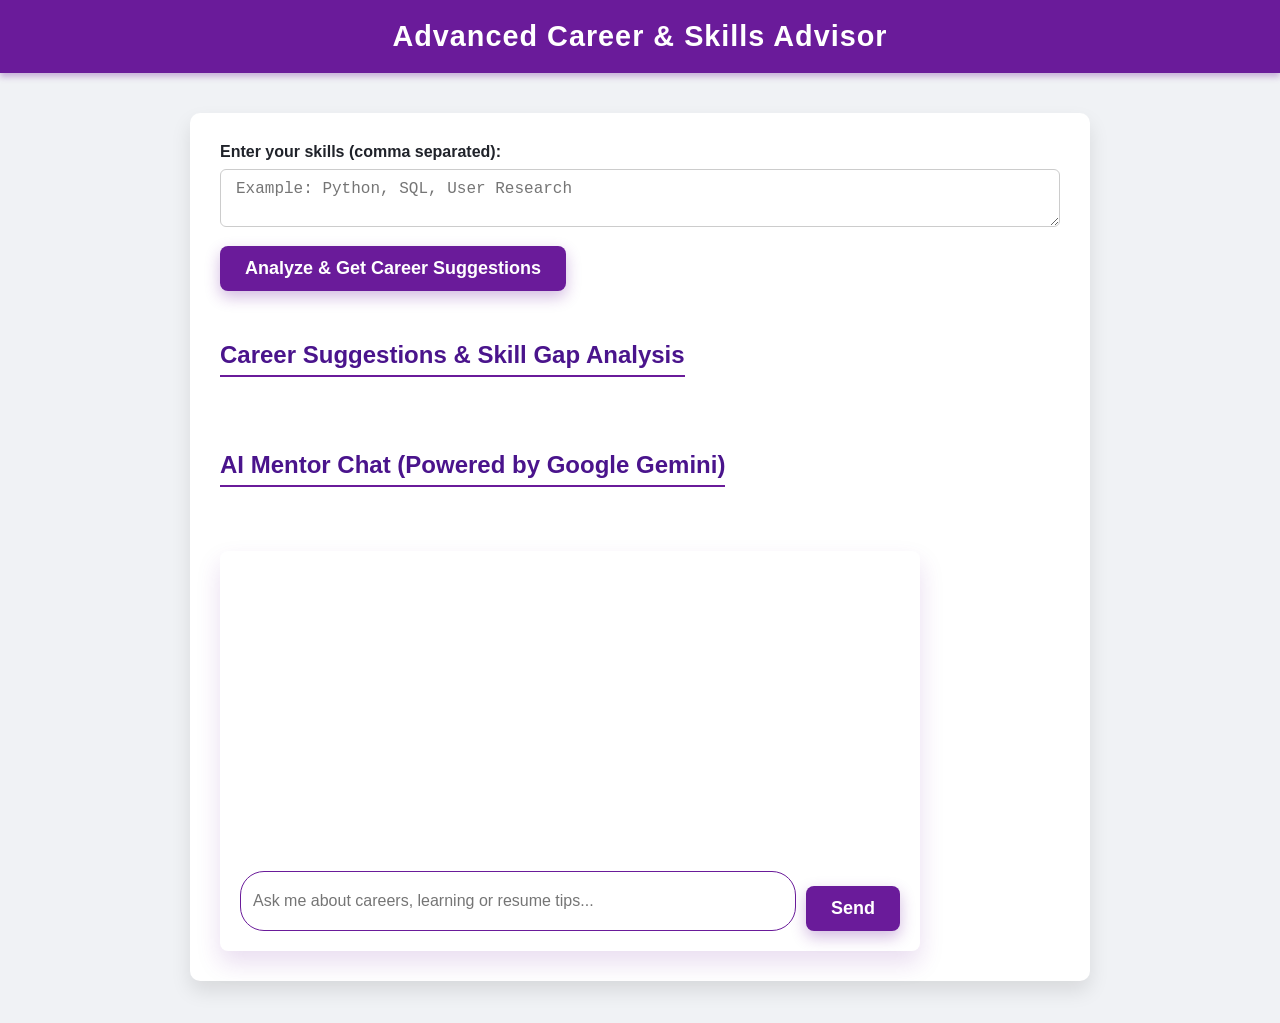
==== prototype (genai)/Prototype.html @ f0399210 "new prototype file added" ====
<!DOCTYPE html>
<html lang="en">
<head>
  <meta charset="UTF-8" />
  <meta name="viewport" content="width=device-width, initial-scale=1" />
  <title>Advanced Career & Skills Advisor with Google Gemini AI</title>
  <style>
    /* --- Reset & base --- */
    * {
      box-sizing: border-box;
    }
    body {
      margin: 0; 
      font-family: 'Segoe UI', Tahoma, Geneva, Verdana, sans-serif;
      background: #f0f2f5;
      color: #20232a;
      display: flex;
      flex-direction: column;
      align-items: center;
      min-height: 100vh;
    }
    header {
      background: #6a1b9a;
      width: 100%;
      color: white;
      padding: 20px 0;
      text-align: center;
      font-size: 1.8rem;
      font-weight: bold;
      letter-spacing: 1px;
      box-shadow: 0 4px 6px rgba(106,27,154,0.3);
    }
    main {
      max-width: 900px;
      width: 100%;
      background: white;
      margin: 40px 20px;
      border-radius: 10px;
      box-shadow: 0 10px 20px rgba(0, 0, 0, 0.1);
      padding: 30px;
    }
    label {
      font-weight: 600;
      margin-bottom: 8px;
      display: block;
      font-size: 16px;
    }
    textarea, input[type="text"] {
      width: 100%;
      padding: 10px 15px;
      font-size: 16px;
      border-radius: 6px;
      border: 1.8px solid #ccc;
      transition: border-color 0.3s ease;
      resize: vertical;
    }
    textarea:focus, input[type="text"]:focus {
      border-color: #6a1b9a;
      outline: none;
    }
    button {
      display: inline-block;
      background-color: #6a1b9a;
      color: white;
      font-size: 18px;
      font-weight: 600;
      padding: 12px 25px;
      border: none;
      border-radius: 8px;
      cursor: pointer;
      margin-top: 15px;
      box-shadow: 0 6px 15px rgba(106,27,154,0.3);
      transition: background-color 0.3s ease;
    }
    button:hover {
      background-color: #4a148c;
    }
    .section {
      margin-top: 30px;
    }
    .section h2 {
      margin-bottom: 24px;
      border-bottom: 2px solid #6a1b9a;
      display: inline-block;
      padding-bottom: 6px;
      font-weight: 700;
      color: #4a148c;
    }
    .career-card {
      background: #fafafa;
      border-radius: 10px;
      padding: 20px;
      margin-bottom: 20px;
      box-shadow: 0 4px 8px rgb(191 133 255 / 0.15);
      transition: transform 0.3s ease;
    }
    .career-card:hover {
      transform: translateY(-5px);
    }
    .career-name {
      font-size: 20px;
      font-weight: 700;
      color: #6a1b9a;
      margin-bottom: 10px;
    }
    .skills-list, .missing-skills-list {
      list-style: none;
      padding-left: 0;
      margin: 8px 0;
      display: flex;
      flex-wrap: wrap;
    }
    .skills-list li, .missing-skills-list li {
      background-color: #e1bee7;
      color: #4a148c;
      font-weight: 600;
      padding: 6px 12px;
      border-radius: 20px;
      margin: 4px 10px 4px 0;
      font-size: 14px;
    }
    .missing-skills-list li {
      background-color: #ef9a9a;
      color: #b71c1c;
    }
    /* Chat UI */
    .chat-container {
      max-width: 700px;
      background: #fff;
      margin-top: 40px;
      border-radius: 8px;
      box-shadow: 0 12px 24px rgb(106 27 154 / 0.15);
      padding: 20px;
      height: 400px;
      display: flex;
      flex-direction: column;
    }
    .messages {
      flex-grow: 1;
      overflow-y: auto;
      padding-right: 10px;
      margin-bottom: 15px;
    }
    .message {
      margin-bottom: 15px;
      max-width: 80%;
      word-wrap: break-word;
      padding: 10px 18px;
      border-radius: 20px;
      font-size: 15px;
      line-height: 1.3;
      box-shadow: 0 2px 8px rgb(106 27 154 / 0.1);
    }
    .user-message {
      background-color: #6a1b9a;
      color: white;
      align-self: flex-end;
      border-bottom-right-radius: 4px;
    }
    .bot-message {
      background-color: #f0e6ff;
      color: #4a148c;
      align-self: flex-start;
      border-bottom-left-radius: 4px;
    }
    .input-area {
      display: flex;
      gap: 10px;
    }
    .input-area input {
      flex-grow: 1;
      font-size: 16px;
      padding: 12px;
      border-radius: 24px;
      border: 1.5px solid #6a1b9a;
    }
    .loading {
      font-style: italic;
      color: #999;
      text-align: center;
      padding: 8px 0;
    }
  </style>
</head>
<body>

<header>Advanced Career & Skills Advisor</header>

<main>
  
  <section>
    <label for="skillsInput">Enter your skills (comma separated):</label>
    <textarea id="skillsInput" placeholder="Example: Python, SQL, User Research"></textarea>
    <button id="analyzeSkillsBtn">Analyze & Get Career Suggestions</button>
  </section>

  <section id="careerSuggestions" class="section">
    <h2>Career Suggestions & Skill Gap Analysis</h2>
    <div id="careersContainer"></div>
  </section>

  <section class="section">
    <h2>AI Mentor Chat (Powered by Google Gemini)</h2>
    <div class="chat-container">
      <div class="messages" id="chatMessages"></div>
      <div class="input-area">
        <input id="chatInput" type="text" placeholder="Ask me about careers, learning or resume tips..." />
        <button id="chatSendBtn">Send</button>
      </div>
    </div>
  </section>
</main>

<script>
  // Replace with your real API key (For demonstration only! Use server proxy in production)
  const GEMINI_API_KEY = "AIzaSyCxmPdp3qG5zpxcaxPLSL_qSqF_gBXn3Wg";

  // Predefined career data (can be enhanced)
  const CAREERS = {
    "Data Scientist": ["Python", "Statistics", "Machine Learning", "Data Visualization"],
    "UX Designer": ["Design Thinking", "User Research", "Wireframing", "Prototyping"],
    "Software Engineer": ["Python", "Algorithms", "Data Structures", "System Design"],
    "Product Manager": ["Roadmapping", "Stakeholder Management", "Agile", "Analytics"],
    "Digital Marketer": ["SEO", "Content Creation", "Google Analytics", "Social Media"]
  };

  const analyzeBtn = document.getElementById("analyzeSkillsBtn");
  const skillsInput = document.getElementById("skillsInput");
  const careersContainer = document.getElementById("careersContainer");

  const chatMessages = document.getElementById("chatMessages");
  const chatInput = document.getElementById("chatInput");
  const chatSendBtn = document.getElementById("chatSendBtn");

  // Utility to create skill tags
  function createSkillTags(skills, className) {
    const ul = document.createElement("ul");
    ul.className = className;
    skills.forEach(skill => {
      const li = document.createElement("li");
      li.textContent = skill;
      ul.appendChild(li);
    });
    return ul;
  }

  // Function: Skill Gap Analysis & Career Suggestion
  function analyzeSkills(userSkills) {
    const careers = [];

    for (const careerName in CAREERS) {
      const careerSkills = CAREERS[careerName];
      const missingSkills = careerSkills.filter(s => !userSkills.includes(s.toLowerCase()));
      careers.push({
        careerName,
        requiredSkills: careerSkills,
        missingSkills
      });
    }

    // Sort careers by fewest missing skills
    careers.sort((a, b) => a.missingSkills.length - b.missingSkills.length);
    return careers;
  }

  // Render careers recommendations UI
  function renderCareerSuggestions(careers) {
    careersContainer.innerHTML = "";
    careers.forEach(({careerName, requiredSkills, missingSkills}) => {
      const card = document.createElement("div");
      card.className = "career-card";

      const title = document.createElement("h3");
      title.className = "career-name";
      title.textContent = careerName;

      const reqLabel = document.createElement("div");
      reqLabel.textContent = "Required Skills:";
      const reqSkillsUL = createSkillTags(requiredSkills, "skills-list");

      const missLabel = document.createElement("div");
      missLabel.textContent = "Missing Skills:";
      const missingSkillsUL = createSkillTags(missingSkills.length ? missingSkills : ["None! You're ready!"], "missing-skills-list");

      card.appendChild(title);
      card.appendChild(reqLabel);
      card.appendChild(reqSkillsUL);
      card.appendChild(missLabel);
      card.appendChild(missingSkillsUL);

      careersContainer.appendChild(card);
    });
  }

  analyzeBtn.onclick = () => {
    const rawSkills = skillsInput.value.trim();
    if (!rawSkills) {
      alert("Please enter your skills");
      return;
    }

    const userSkills = rawSkills.split(",").map(s => s.trim().toLowerCase());
    const careers = analyzeSkills(userSkills);
    renderCareerSuggestions(careers);
  }

  // --- Google Gemini API Chat Utility ---

  // Append message to chat
  function appendMessage(content, fromBot = true) {
    const msg = document.createElement("div");
    msg.className = fromBot ? "message bot-message" : "message user-message";
    msg.textContent = content;
    chatMessages.appendChild(msg);
    chatMessages.scrollTop = chatMessages.scrollHeight;
  }

  async function callGeminiAPI(promptText) {
    const url = 'https://generativelanguage.googleapis.com/v1beta/models/gemini-2.5-flash:generateContent';
    const body = {
      "contents": [{ "parts": [{ "text": promptText }] }]
    };

    try {
      const response = await fetch(url, {
        headers: {
          'Content-Type': 'application/json',
          'x-goog-api-key': GEMINI_API_KEY
        },
        method: 'POST',
        body: JSON.stringify(body)
      });

      if (!response.ok) {
        const error = await response.json();
        throw new Error(error.error.message || 'API error');
      }

      const data = await response.json();
      // Gemini API returns text like this:
      // data.candidates[0].content.parts[0].text
      const message = data.candidates?.[0]?.content?.parts?.[0]?.text;
      return message || "Sorry, I couldn't generate a response.";
    } catch (err) {
      return "Error: " + err.message;
    }
  }

  // On Chat Send
  chatSendBtn.onclick = async () => {
    const userText = chatInput.value.trim();
    if (!userText) return;

    appendMessage(userText, false);
    chatInput.value = "";
    appendMessage("Thinking...", true);

    const botResponse = await callGeminiAPI(userText);

    // Remove the 'Thinking...' message and add real response
    chatMessages.querySelector(".bot-message:last-child").remove();
    appendMessage(botResponse, true);
  }

  // Enable sending chat on Enter key
  chatInput.addEventListener("keydown", (e) => {
    if (e.key === "Enter") {
      e.preventDefault();
      chatSendBtn.click();
    }
  });

</script>

</body>
</html>
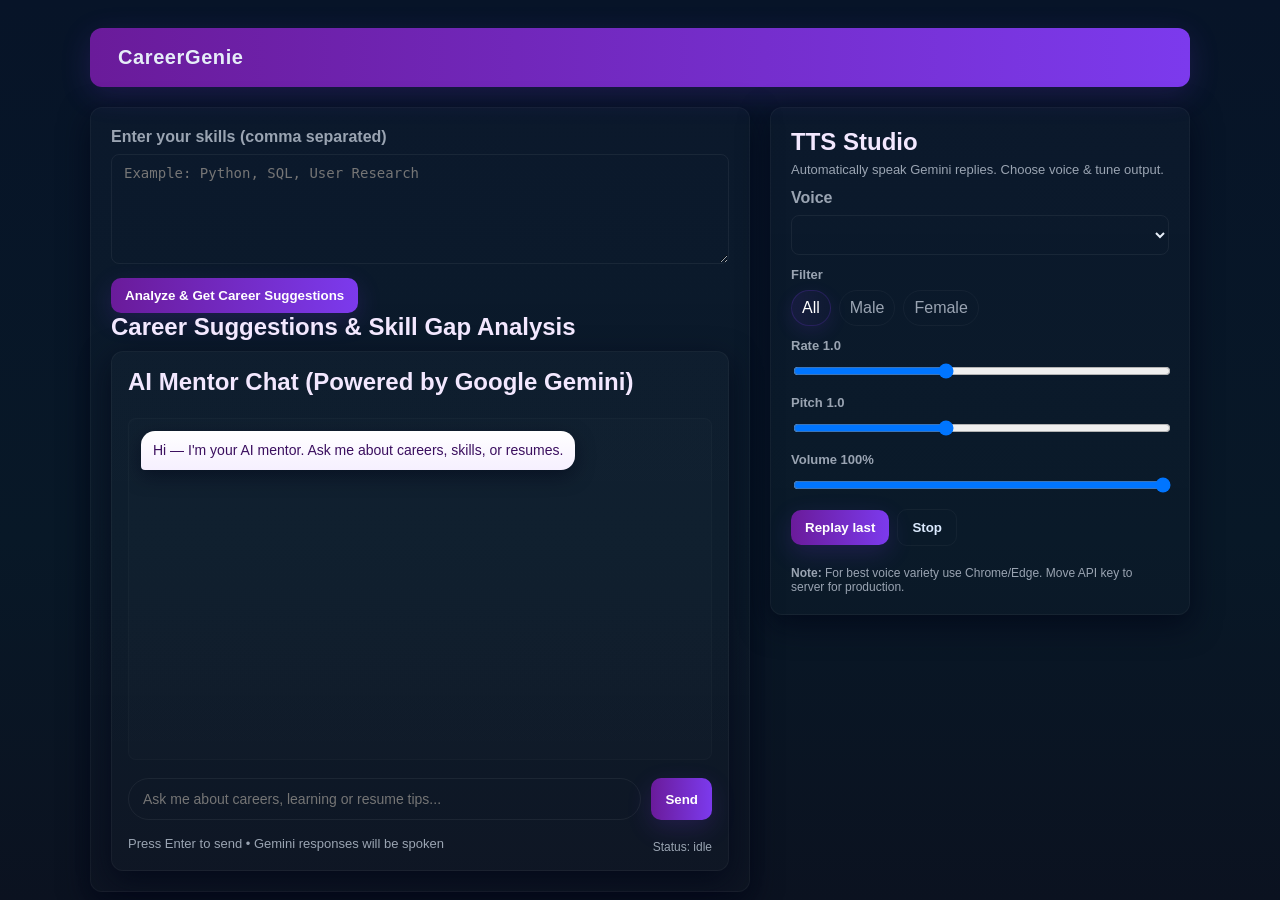
==== commit 55f5f770: "Update Prototype.html now this is the final project" ====
--- a/prototype (genai)/Prototype.html
+++ b/prototype (genai)/Prototype.html
@@ -3,374 +3,471 @@
 <head>
   <meta charset="UTF-8" />
   <meta name="viewport" content="width=device-width, initial-scale=1" />
-  <title>Advanced Career & Skills Advisor with Google Gemini AI</title>
+  <title>Career Advisor + Gemini Chat + TTS Studio</title>
   <style>
     /* --- Reset & base --- */
-    * {
-      box-sizing: border-box;
-    }
+    * { box-sizing: border-box; }
+    :root{
+      --accent:#6a1b9a;
+      --accent-2:#7c3aed;
+      --muted:#9aa4b2;
+      --bg:#0f1724;
+      --card:#0b1220;
+      --glass: rgba(255,255,255,0.03);
+    }
+    html,body{height:100%}
     body {
-      margin: 0; 
-      font-family: 'Segoe UI', Tahoma, Geneva, Verdana, sans-serif;
-      background: #f0f2f5;
-      color: #20232a;
+      margin: 0;
+      font-family: Inter, 'Segoe UI', Tahoma, Geneva, Verdana, sans-serif;
+      background: linear-gradient(180deg,#071428 0%, #081827 60%, #0b1220 100%);
+      color: #e6eef8;
       display: flex;
-      flex-direction: column;
-      align-items: center;
-      min-height: 100vh;
-    }
-    header {
-      background: #6a1b9a;
-      width: 100%;
-      color: white;
-      padding: 20px 0;
-      text-align: center;
-      font-size: 1.8rem;
-      font-weight: bold;
-      letter-spacing: 1px;
-      box-shadow: 0 4px 6px rgba(106,27,154,0.3);
-    }
-    main {
-      max-width: 900px;
-      width: 100%;
-      background: white;
-      margin: 40px 20px;
-      border-radius: 10px;
-      box-shadow: 0 10px 20px rgba(0, 0, 0, 0.1);
-      padding: 30px;
-    }
-    label {
-      font-weight: 600;
-      margin-bottom: 8px;
-      display: block;
-      font-size: 16px;
-    }
-    textarea, input[type="text"] {
-      width: 100%;
-      padding: 10px 15px;
-      font-size: 16px;
-      border-radius: 6px;
-      border: 1.8px solid #ccc;
-      transition: border-color 0.3s ease;
+      justify-content: center;
+      padding: 28px;
+    }
+
+    .app {
+      width: 1100px;
+      max-width: 98%;
+      display: grid;
+      grid-template-columns: 1fr 420px;
+      gap: 20px;
+      align-items: start;
+    }
+
+    header.site {
+      grid-column: 1 / -1;
+      background: linear-gradient(90deg,var(--accent),var(--accent-2));
+      padding: 18px 28px;
+      border-radius: 12px;
+      box-shadow: 0 8px 30px rgba(124,58,237,0.18);
+      font-weight: 800;
+      letter-spacing: 0.6px;
+      font-size: 20px;
+    }
+
+    /* left column card */
+    .card {
+      background: linear-gradient(180deg, rgba(255,255,255,0.02), rgba(255,255,255,0.01));
+      border: 1px solid rgba(255,255,255,0.04);
+      padding: 20px;
+      border-radius: 12px;
+      box-shadow: 0 10px 30px rgba(2,6,23,0.7);
+    }
+    h2 { color: #f3e8ff; margin: 0 0 10px 0; }
+
+    label { display:block; font-weight:700; margin-bottom:8px; color:var(--muted); }
+    textarea, input[type="text"], select {
+      width:100%;
+      background: transparent;
+      color: #e6eef8;
+      border: 1px solid rgba(255,255,255,0.06);
+      padding: 10px 12px;
+      border-radius: 8px;
+      font-size: 14px;
       resize: vertical;
-    }
-    textarea:focus, input[type="text"]:focus {
-      border-color: #6a1b9a;
       outline: none;
     }
-    button {
-      display: inline-block;
-      background-color: #6a1b9a;
-      color: white;
-      font-size: 18px;
-      font-weight: 600;
-      padding: 12px 25px;
+    textarea { min-height:110px; max-height:320px; }
+    .btn {
+      display:inline-flex; align-items:center; justify-content:center;
+      padding:10px 14px; gap:10px;
+      border-radius:10px; cursor:pointer; font-weight:700;
       border: none;
-      border-radius: 8px;
-      cursor: pointer;
-      margin-top: 15px;
-      box-shadow: 0 6px 15px rgba(106,27,154,0.3);
-      transition: background-color 0.3s ease;
-    }
-    button:hover {
-      background-color: #4a148c;
-    }
-    .section {
-      margin-top: 30px;
-    }
-    .section h2 {
-      margin-bottom: 24px;
-      border-bottom: 2px solid #6a1b9a;
-      display: inline-block;
-      padding-bottom: 6px;
-      font-weight: 700;
-      color: #4a148c;
-    }
-    .career-card {
-      background: #fafafa;
-      border-radius: 10px;
-      padding: 20px;
-      margin-bottom: 20px;
-      box-shadow: 0 4px 8px rgb(191 133 255 / 0.15);
-      transition: transform 0.3s ease;
-    }
-    .career-card:hover {
-      transform: translateY(-5px);
-    }
-    .career-name {
-      font-size: 20px;
-      font-weight: 700;
-      color: #6a1b9a;
-      margin-bottom: 10px;
-    }
-    .skills-list, .missing-skills-list {
-      list-style: none;
-      padding-left: 0;
-      margin: 8px 0;
-      display: flex;
-      flex-wrap: wrap;
-    }
-    .skills-list li, .missing-skills-list li {
-      background-color: #e1bee7;
-      color: #4a148c;
-      font-weight: 600;
-      padding: 6px 12px;
-      border-radius: 20px;
-      margin: 4px 10px 4px 0;
-      font-size: 14px;
-    }
-    .missing-skills-list li {
-      background-color: #ef9a9a;
-      color: #b71c1c;
-    }
+    }
+    .btn-primary { background: linear-gradient(90deg,var(--accent),var(--accent-2)); color:white; box-shadow: 0 8px 24px rgba(124,58,237,0.18); }
+    .btn-ghost { background: transparent; border:1px solid rgba(255,255,255,0.04); color:#dbeafe; }
+
+    /* Career section */
+    main.left { display:flex; flex-direction:column; gap:18px; }
+    .career-card { background: linear-gradient(180deg, rgba(255,255,255,0.01), rgba(255,255,255,0)); padding:14px; border-radius:10px; border:1px solid rgba(255,255,255,0.02); }
+    .career-name { color:var(--accent-2); font-weight:800; margin-bottom:8px; }
+
     /* Chat UI */
-    .chat-container {
-      max-width: 700px;
-      background: #fff;
-      margin-top: 40px;
-      border-radius: 8px;
-      box-shadow: 0 12px 24px rgb(106 27 154 / 0.15);
-      padding: 20px;
-      height: 400px;
-      display: flex;
-      flex-direction: column;
-    }
-    .messages {
-      flex-grow: 1;
-      overflow-y: auto;
-      padding-right: 10px;
-      margin-bottom: 15px;
-    }
-    .message {
-      margin-bottom: 15px;
-      max-width: 80%;
-      word-wrap: break-word;
-      padding: 10px 18px;
-      border-radius: 20px;
-      font-size: 15px;
-      line-height: 1.3;
-      box-shadow: 0 2px 8px rgb(106 27 154 / 0.1);
-    }
-    .user-message {
-      background-color: #6a1b9a;
-      color: white;
-      align-self: flex-end;
-      border-bottom-right-radius: 4px;
-    }
-    .bot-message {
-      background-color: #f0e6ff;
-      color: #4a148c;
-      align-self: flex-start;
-      border-bottom-left-radius: 4px;
-    }
-    .input-area {
-      display: flex;
-      gap: 10px;
-    }
-    .input-area input {
-      flex-grow: 1;
-      font-size: 16px;
-      padding: 12px;
-      border-radius: 24px;
-      border: 1.5px solid #6a1b9a;
-    }
-    .loading {
-      font-style: italic;
-      color: #999;
-      text-align: center;
-      padding: 8px 0;
+    .chat-wrapper { display:flex; flex-direction:column; gap:12px; height:520px; }
+    .chat-container { flex:1; display:flex; flex-direction:column; gap:12px; }
+    .messages { flex:1; overflow:auto; padding:12px; display:flex; flex-direction:column; gap:10px; border-radius:8px; background: linear-gradient(180deg, rgba(255,255,255,0.01), rgba(255,255,255,0.01)); border:1px solid rgba(255,255,255,0.02); }
+    .message { max-width:78%; padding:10px 12px; border-radius:14px; font-size:14px; line-height:1.35; box-shadow: 0 6px 18px rgba(2,6,23,0.5); }
+    .user-message { align-self:flex-end; background: linear-gradient(180deg,#2d1654,#3b0f5f); color:#fff; border-bottom-right-radius:4px; }
+    .bot-message  { align-self:flex-start; background: linear-gradient(180deg,#fff,#f6f0ff); color:#3b0f5f; border-bottom-left-radius:4px; }
+
+    .input-area { display:flex; gap:10px; padding-top:6px; }
+    .input-area input { flex:1; padding:12px 14px; border-radius:999px; }
+    .small { font-size:13px; color:var(--muted); }
+
+    /* Right column TTS controls */
+    .right-col { display:flex; flex-direction:column; gap:12px; }
+    .control-row { display:flex; gap:8px; align-items:center; }
+    .chip { padding:8px 10px; border-radius:999px; cursor:pointer; background:transparent; border:1px solid rgba(255,255,255,0.04); color:var(--muted); }
+    .chip.active { box-shadow:0 6px 18px rgba(124,58,237,0.12); background: linear-gradient(90deg, rgba(124,58,237,0.10), rgba(124,58,237,0.04)); color:white; border-color: rgba(124,58,237,0.2); }
+
+    .range { width:100%; }
+    .footer-small { font-size:12px; color:var(--muted); margin-top:8px; }
+
+    /* Responsiveness */
+    @media (max-width: 980px) {
+      .app { grid-template-columns: 1fr; }
+      .chat-wrapper { height:420px; }
     }
   </style>
 </head>
 <body>
-
-<header>Advanced Career & Skills Advisor</header>
-
-<main>
-  
-  <section>
-    <label for="skillsInput">Enter your skills (comma separated):</label>
-    <textarea id="skillsInput" placeholder="Example: Python, SQL, User Research"></textarea>
-    <button id="analyzeSkillsBtn">Analyze & Get Career Suggestions</button>
-  </section>
-
-  <section id="careerSuggestions" class="section">
-    <h2>Career Suggestions & Skill Gap Analysis</h2>
-    <div id="careersContainer"></div>
-  </section>
-
-  <section class="section">
-    <h2>AI Mentor Chat (Powered by Google Gemini)</h2>
-    <div class="chat-container">
-      <div class="messages" id="chatMessages"></div>
-      <div class="input-area">
-        <input id="chatInput" type="text" placeholder="Ask me about careers, learning or resume tips..." />
-        <button id="chatSendBtn">Send</button>
-      </div>
+  <div class="app">
+    <header class="site">CareerGenie</header>
+
+    <!-- Left column -->
+    <div class="card main left">
+      <section>
+        <label for="skillsInput">Enter your skills (comma separated)</label>
+        <textarea id="skillsInput" placeholder="Example: Python, SQL, User Research"></textarea>
+        <div style="margin-top:10px;">
+          <button id="analyzeSkillsBtn" class="btn btn-primary">Analyze & Get Career Suggestions</button>
+        </div>
+      </section>
+
+      <section id="careerSuggestions" class="section">
+        <h2>Career Suggestions & Skill Gap Analysis</h2>
+        <div id="careersContainer"></div>
+      </section>
+
+      <section class="section chat-wrapper card" style="padding:16px;">
+        <h2 style="margin-top:0">AI Mentor Chat (Powered by Google Gemini)</h2>
+        <div class="chat-container">
+          <div class="messages" id="chatMessages" aria-live="polite"></div>
+
+          <div class="input-area">
+            <input id="chatInput" type="text" placeholder="Ask me about careers, learning or resume tips..." />
+            <button id="chatSendBtn" class="btn btn-primary">Send</button>
+          </div>
+
+          <div class="small" style="display:flex; justify-content:space-between; align-items:center;">
+            <div>Press Enter to send • Gemini responses will be spoken</div>
+            <div id="status" class="footer-small">Status: idle</div>
+          </div>
+        </div>
+      </section>
     </div>
-  </section>
-</main>
-
-<script>
-  // Replace with your real API key (For demonstration only! Use server proxy in production)
-  const GEMINI_API_KEY = "AIzaSyCxmPdp3qG5zpxcaxPLSL_qSqF_gBXn3Wg";
-
-  // Predefined career data (can be enhanced)
-  const CAREERS = {
-    "Data Scientist": ["Python", "Statistics", "Machine Learning", "Data Visualization"],
-    "UX Designer": ["Design Thinking", "User Research", "Wireframing", "Prototyping"],
-    "Software Engineer": ["Python", "Algorithms", "Data Structures", "System Design"],
-    "Product Manager": ["Roadmapping", "Stakeholder Management", "Agile", "Analytics"],
-    "Digital Marketer": ["SEO", "Content Creation", "Google Analytics", "Social Media"]
-  };
-
-  const analyzeBtn = document.getElementById("analyzeSkillsBtn");
-  const skillsInput = document.getElementById("skillsInput");
-  const careersContainer = document.getElementById("careersContainer");
-
-  const chatMessages = document.getElementById("chatMessages");
-  const chatInput = document.getElementById("chatInput");
-  const chatSendBtn = document.getElementById("chatSendBtn");
-
-  // Utility to create skill tags
-  function createSkillTags(skills, className) {
-    const ul = document.createElement("ul");
-    ul.className = className;
-    skills.forEach(skill => {
-      const li = document.createElement("li");
-      li.textContent = skill;
-      ul.appendChild(li);
+
+    <!-- Right column: TTS controls -->
+    <aside class="card right-col">
+      <div>
+        <h2 style="margin:0 0 6px 0">TTS Studio</h2>
+        <div class="small">Automatically speak Gemini replies. Choose voice & tune output.</div>
+      </div>
+
+      <div>
+        <label for="voiceSelect">Voice</label>
+        <select id="voiceSelect"></select>
+      </div>
+
+      <div class="control-row">
+        <div style="flex:1">
+          <label class="small">Filter</label>
+          <div style="display:flex;gap:8px;">
+            <div id="filterAll" class="chip active">All</div>
+            <div id="filterMale" class="chip">Male</div>
+            <div id="filterFemale" class="chip">Female</div>
+          </div>
+        </div>
+      </div>
+
+      <div>
+        <label class="small">Rate <span id="rateVal">1.0</span></label>
+        <input id="rate" type="range" min="0.6" max="1.6" step="0.05" value="1" class="range">
+      </div>
+
+      <div>
+        <label class="small">Pitch <span id="pitchVal">1.0</span></label>
+        <input id="pitch" type="range" min="0.6" max="1.6" step="0.05" value="1" class="range">
+      </div>
+
+      <div>
+        <label class="small">Volume <span id="volumeVal">100%</span></label>
+        <input id="volume" type="range" min="0" max="1" step="0.05" value="1" class="range">
+      </div>
+
+      <div style="display:flex; gap:8px; align-items:center;">
+        <button id="btnPlayLast" class="btn btn-primary" title="Replay last bot message">Replay last</button>
+        <button id="btnStop" class="btn btn-ghost">Stop</button>
+      </div>
+
+      <div class="footer-small">
+        <div><strong>Note:</strong> For best voice variety use Chrome/Edge. Move API key to server for production.</div>
+      </div>
+    </aside>
+  </div>
+
+  <script>
+    // ------------------------
+    // Existing Gemini key (your file had this key)
+    // For production: never expose keys client-side. Use a server proxy.
+    // ------------------------
+    const GEMINI_API_KEY = "";
+
+    // --- Career data (unchanged) ---
+    const CAREERS = {
+      "Data Scientist": ["Python", "Statistics", "Machine Learning", "Data Visualization"],
+      "UX Designer": ["Design Thinking", "User Research", "Wireframing", "Prototyping"],
+      "Software Engineer": ["Python", "Algorithms", "Data Structures", "System Design"],
+      "Product Manager": ["Roadmapping", "Stakeholder Management", "Agile", "Analytics"],
+      "Digital Marketer": ["SEO", "Content Creation", "Google Analytics", "Social Media"]
+    };
+
+    // --- DOM refs ---
+    const analyzeBtn = document.getElementById("analyzeSkillsBtn");
+    const skillsInput = document.getElementById("skillsInput");
+    const careersContainer = document.getElementById("careersContainer");
+    const chatMessages = document.getElementById("chatMessages");
+    const chatInput = document.getElementById("chatInput");
+    const chatSendBtn = document.getElementById("chatSendBtn");
+    const statusEl = document.getElementById("status");
+
+    // TTS refs
+    const voiceSelect = document.getElementById("voiceSelect");
+    const rateEl = document.getElementById("rate");
+    const pitchEl = document.getElementById("pitch");
+    const volumeEl = document.getElementById("volume");
+    const rateVal = document.getElementById("rateVal");
+    const pitchVal = document.getElementById("pitchVal");
+    const volumeVal = document.getElementById("volumeVal");
+    const filterAll = document.getElementById("filterAll");
+    const filterMale = document.getElementById("filterMale");
+    const filterFemale = document.getElementById("filterFemale");
+    const btnPlayLast = document.getElementById("btnPlayLast");
+    const btnStop = document.getElementById("btnStop");
+
+    // State
+    let allVoices = [];
+    let lastBotText = "";
+    let currentFilter = "All";
+
+    // ---------- Skill gap logic ----------
+    function createSkillTags(skills) {
+      const ul = document.createElement("ul");
+      ul.className = "skills-list";
+      skills.forEach(skill => {
+        const li = document.createElement("li");
+        li.textContent = skill;
+        ul.appendChild(li);
+      });
+      return ul;
+    }
+
+    function analyzeSkills(userSkills) {
+      const careers = [];
+      for (const careerName in CAREERS) {
+        const careerSkills = CAREERS[careerName];
+        const missingSkills = careerSkills.filter(s => !userSkills.includes(s.toLowerCase()));
+        careers.push({ careerName, requiredSkills: careerSkills, missingSkills });
+      }
+      careers.sort((a,b) => a.missingSkills.length - b.missingSkills.length);
+      return careers;
+    }
+
+    function renderCareerSuggestions(careers) {
+      careersContainer.innerHTML = "";
+      careers.forEach(({careerName, requiredSkills, missingSkills}) => {
+        const card = document.createElement("div");
+        card.className = "career-card";
+
+        const title = document.createElement("div");
+        title.className = "career-name";
+        title.textContent = careerName;
+
+        const reqLabel = document.createElement("div");
+        reqLabel.textContent = "Required Skills:";
+
+        const missLabel = document.createElement("div");
+        missLabel.textContent = "Missing Skills:";
+
+        card.appendChild(title);
+        card.appendChild(reqLabel);
+        card.appendChild(createSkillTags(requiredSkills));
+        card.appendChild(missLabel);
+        card.appendChild(createSkillTags(missingSkills.length ? missingSkills : ["None! You're ready!"]));
+        careersContainer.appendChild(card);
+      });
+    }
+
+    analyzeBtn.onclick = () => {
+      const rawSkills = skillsInput.value.trim();
+      if (!rawSkills) { alert("Please enter your skills"); return; }
+      const userSkills = rawSkills.split(",").map(s => s.trim().toLowerCase());
+      const careers = analyzeSkills(userSkills);
+      renderCareerSuggestions(careers);
+    };
+
+    // ---------- Chat + Gemini ----------
+    function appendMessage(content, fromBot = true) {
+      const msg = document.createElement("div");
+      msg.className = fromBot ? "message bot-message" : "message user-message";
+      // allow multiline and preserve whitespace
+      msg.textContent = content;
+      chatMessages.appendChild(msg);
+      chatMessages.scrollTop = chatMessages.scrollHeight;
+    }
+
+    async function callGeminiAPI(promptText) {
+      const url = 'https://generativelanguage.googleapis.com/v1beta/models/gemini-2.5-flash:generateContent';
+      const body = { "contents": [{ "parts": [{ "text": promptText }] }] };
+
+      try {
+        statusEl.textContent = "Status: contacting Gemini...";
+        const response = await fetch(url, {
+          headers: {
+            'Content-Type': 'application/json',
+            'x-goog-api-key': GEMINI_API_KEY
+          },
+          method: 'POST',
+          body: JSON.stringify(body)
+        });
+
+        if (!response.ok) {
+          const error = await response.json().catch(()=>({error:{message:"unknown"}}));
+          throw new Error(error?.error?.message || 'API error');
+        }
+
+        const data = await response.json();
+        const message = data.candidates?.[0]?.content?.parts?.[0]?.text;
+        statusEl.textContent = "Status: idle";
+        return message || "Sorry, I couldn't generate a response.";
+      } catch (err) {
+        statusEl.textContent = "Status: error";
+        return "Error: " + err.message;
+      }
+    }
+
+    // Chat send handler (integrated with TTS)
+    chatSendBtn.onclick = async () => {
+      const userText = chatInput.value.trim();
+      if (!userText) return;
+      appendMessage(userText, false);
+      chatInput.value = "";
+      appendMessage("Thinking...", true);
+
+      const botResponse = await callGeminiAPI(userText);
+
+      // Replace "Thinking..." with real response
+      const lastBot = chatMessages.querySelector(".bot-message:last-child");
+      if (lastBot && lastBot.textContent === "Thinking...") lastBot.remove();
+
+      appendMessage(botResponse, true);
+
+      // save last bot text and speak it
+      lastBotText = botResponse;
+      speakText(botResponse);
+    };
+
+    chatInput.addEventListener("keydown", (e) => {
+      if (e.key === "Enter") { e.preventDefault(); chatSendBtn.click(); }
     });
-    return ul;
-  }
-
-  // Function: Skill Gap Analysis & Career Suggestion
-  function analyzeSkills(userSkills) {
-    const careers = [];
-
-    for (const careerName in CAREERS) {
-      const careerSkills = CAREERS[careerName];
-      const missingSkills = careerSkills.filter(s => !userSkills.includes(s.toLowerCase()));
-      careers.push({
-        careerName,
-        requiredSkills: careerSkills,
-        missingSkills
+
+    // ---------- TTS: voice management & speak ----------
+    function loadVoices() {
+      const voices = speechSynthesis.getVoices() || [];
+      allVoices = voices.map(v => ({
+        name: v.name,
+        lang: v.lang,
+        voiceObj: v,
+        // Best-effort gender detection from name/language
+        gender: guessGenderFromVoice(v)
+      }));
+      renderVoiceOptions();
+    }
+
+    function guessGenderFromVoice(voice) {
+      const n = (voice.name || "").toLowerCase();
+      if (n.includes("female") || n.includes("jenny") || n.includes("sara") || n.includes("emea_female") || n.includes("alloy") || n.includes("aria") ) return "Female";
+      if (n.includes("male") || n.includes("guy") || n.includes("david") || n.includes("john") || n.includes("alloy_m") ) return "Male";
+      // fallback from locale heuristics improbable; return Unknown
+      return "Unknown";
+    }
+
+    function renderVoiceOptions() {
+      voiceSelect.innerHTML = "";
+      let voices = allVoices.slice();
+      if (currentFilter === "Male") voices = voices.filter(v => v.gender === "Male");
+      if (currentFilter === "Female") voices = voices.filter(v => v.gender === "Female");
+      // fallback: if none match filter, show all
+      if (voices.length === 0 && allVoices.length > 0) voices = allVoices.slice();
+
+      voices.forEach((v, idx) => {
+        const opt = document.createElement("option");
+        opt.value = idx; // store index into filtered array
+        opt.textContent = `${v.name} — ${v.lang}${v.gender !== 'Unknown' ? ' ('+v.gender+')' : ''}`;
+        voiceSelect.appendChild(opt);
       });
-    }
-
-    // Sort careers by fewest missing skills
-    careers.sort((a, b) => a.missingSkills.length - b.missingSkills.length);
-    return careers;
-  }
-
-  // Render careers recommendations UI
-  function renderCareerSuggestions(careers) {
-    careersContainer.innerHTML = "";
-    careers.forEach(({careerName, requiredSkills, missingSkills}) => {
-      const card = document.createElement("div");
-      card.className = "career-card";
-
-      const title = document.createElement("h3");
-      title.className = "career-name";
-      title.textContent = careerName;
-
-      const reqLabel = document.createElement("div");
-      reqLabel.textContent = "Required Skills:";
-      const reqSkillsUL = createSkillTags(requiredSkills, "skills-list");
-
-      const missLabel = document.createElement("div");
-      missLabel.textContent = "Missing Skills:";
-      const missingSkillsUL = createSkillTags(missingSkills.length ? missingSkills : ["None! You're ready!"], "missing-skills-list");
-
-      card.appendChild(title);
-      card.appendChild(reqLabel);
-      card.appendChild(reqSkillsUL);
-      card.appendChild(missLabel);
-      card.appendChild(missingSkillsUL);
-
-      careersContainer.appendChild(card);
+      // choose first available
+      if (voiceSelect.options.length) voiceSelect.selectedIndex = 0;
+    }
+
+    // filter controls
+    function setFilter(which) {
+      currentFilter = which;
+      [filterAll, filterMale, filterFemale].forEach(b => b.classList.remove('active'));
+      if (which === 'All') filterAll.classList.add('active');
+      if (which === 'Male') filterMale.classList.add('active');
+      if (which === 'Female') filterFemale.classList.add('active');
+      renderVoiceOptions();
+    }
+    filterAll.addEventListener('click', () => setFilter('All'));
+    filterMale.addEventListener('click', () => setFilter('Male'));
+    filterFemale.addEventListener('click', () => setFilter('Female'));
+
+    // speak function
+    function speakText(text) {
+      if (!text) return;
+      try {
+        // Cancel any ongoing speech to prevent "interrupted"
+        window.speechSynthesis.cancel();
+
+        const utter = new SpeechSynthesisUtterance(text);
+        // Lookup selected voice (index from filtered set)
+        const selectedIndex = voiceSelect.selectedIndex;
+        // Map selectedIndex back to actual voice object based on current filter
+        let filteredVoices = allVoices.slice();
+        if (currentFilter === 'Male') filteredVoices = filteredVoices.filter(v => v.gender === 'Male');
+        if (currentFilter === 'Female') filteredVoices = filteredVoices.filter(v => v.gender === 'Female');
+        if (filteredVoices.length === 0) filteredVoices = allVoices.slice();
+        const chosen = filteredVoices[selectedIndex] || filteredVoices[0] || allVoices[0];
+        if (chosen && chosen.voiceObj) utter.voice = chosen.voiceObj;
+
+        utter.rate = parseFloat(rateEl.value) || 1;
+        utter.pitch = parseFloat(pitchEl.value) || 1;
+        utter.volume = parseFloat(volumeEl.value) || 1;
+
+        utter.onstart = () => { statusEl.textContent = "Status: speaking"; };
+        utter.onend = () => { statusEl.textContent = "Status: idle"; };
+        utter.onerror = (e) => { console.error("TTS error:", e); statusEl.textContent = "Status: tts-error"; };
+
+        window.speechSynthesis.speak(utter);
+      } catch (err) {
+        console.error("speakText error:", err);
+        statusEl.textContent = "Status: tts-exception";
+      }
+    }
+
+    // attach controls
+    rateEl.addEventListener('input', ()=> rateVal.textContent = parseFloat(rateEl.value).toFixed(2));
+    pitchEl.addEventListener('input', ()=> pitchVal.textContent = parseFloat(pitchEl.value).toFixed(2));
+    volumeEl.addEventListener('input', ()=> volumeVal.textContent = Math.round(parseFloat(volumeEl.value)*100) + '%');
+
+    btnPlayLast.addEventListener('click', ()=> { if (lastBotText) speakText(lastBotText); else alert("No bot response yet."); });
+    btnStop.addEventListener('click', ()=> { window.speechSynthesis.cancel(); statusEl.textContent = "Status: stopped"; });
+
+    // ensure voices are loaded
+    window.speechSynthesis.onvoiceschanged = loadVoices;
+    // initial attempt
+    setTimeout(loadVoices, 200);
+
+    // small accessibility + UX: allow Enter to send from chat input
+    chatInput.addEventListener('keydown', (e)=> {
+      if (e.key === 'Enter' && !e.shiftKey) { e.preventDefault(); chatSendBtn.click(); }
     });
-  }
-
-  analyzeBtn.onclick = () => {
-    const rawSkills = skillsInput.value.trim();
-    if (!rawSkills) {
-      alert("Please enter your skills");
-      return;
-    }
-
-    const userSkills = rawSkills.split(",").map(s => s.trim().toLowerCase());
-    const careers = analyzeSkills(userSkills);
-    renderCareerSuggestions(careers);
-  }
-
-  // --- Google Gemini API Chat Utility ---
-
-  // Append message to chat
-  function appendMessage(content, fromBot = true) {
-    const msg = document.createElement("div");
-    msg.className = fromBot ? "message bot-message" : "message user-message";
-    msg.textContent = content;
-    chatMessages.appendChild(msg);
-    chatMessages.scrollTop = chatMessages.scrollHeight;
-  }
-
-  async function callGeminiAPI(promptText) {
-    const url = 'https://generativelanguage.googleapis.com/v1beta/models/gemini-2.5-flash:generateContent';
-    const body = {
-      "contents": [{ "parts": [{ "text": promptText }] }]
-    };
-
-    try {
-      const response = await fetch(url, {
-        headers: {
-          'Content-Type': 'application/json',
-          'x-goog-api-key': GEMINI_API_KEY
-        },
-        method: 'POST',
-        body: JSON.stringify(body)
-      });
-
-      if (!response.ok) {
-        const error = await response.json();
-        throw new Error(error.error.message || 'API error');
-      }
-
-      const data = await response.json();
-      // Gemini API returns text like this:
-      // data.candidates[0].content.parts[0].text
-      const message = data.candidates?.[0]?.content?.parts?.[0]?.text;
-      return message || "Sorry, I couldn't generate a response.";
-    } catch (err) {
-      return "Error: " + err.message;
-    }
-  }
-
-  // On Chat Send
-  chatSendBtn.onclick = async () => {
-    const userText = chatInput.value.trim();
-    if (!userText) return;
-
-    appendMessage(userText, false);
-    chatInput.value = "";
-    appendMessage("Thinking...", true);
-
-    const botResponse = await callGeminiAPI(userText);
-
-    // Remove the 'Thinking...' message and add real response
-    chatMessages.querySelector(".bot-message:last-child").remove();
-    appendMessage(botResponse, true);
-  }
-
-  // Enable sending chat on Enter key
-  chatInput.addEventListener("keydown", (e) => {
-    if (e.key === "Enter") {
-      e.preventDefault();
-      chatSendBtn.click();
-    }
-  });
-
-</script>
-
+
+    // pre-populate with a helpful starter message
+    appendMessage("Hi — I'm your AI mentor. Ask me about careers, skills, or resumes.", true);
+
+  </script>
 </body>
 </html>
